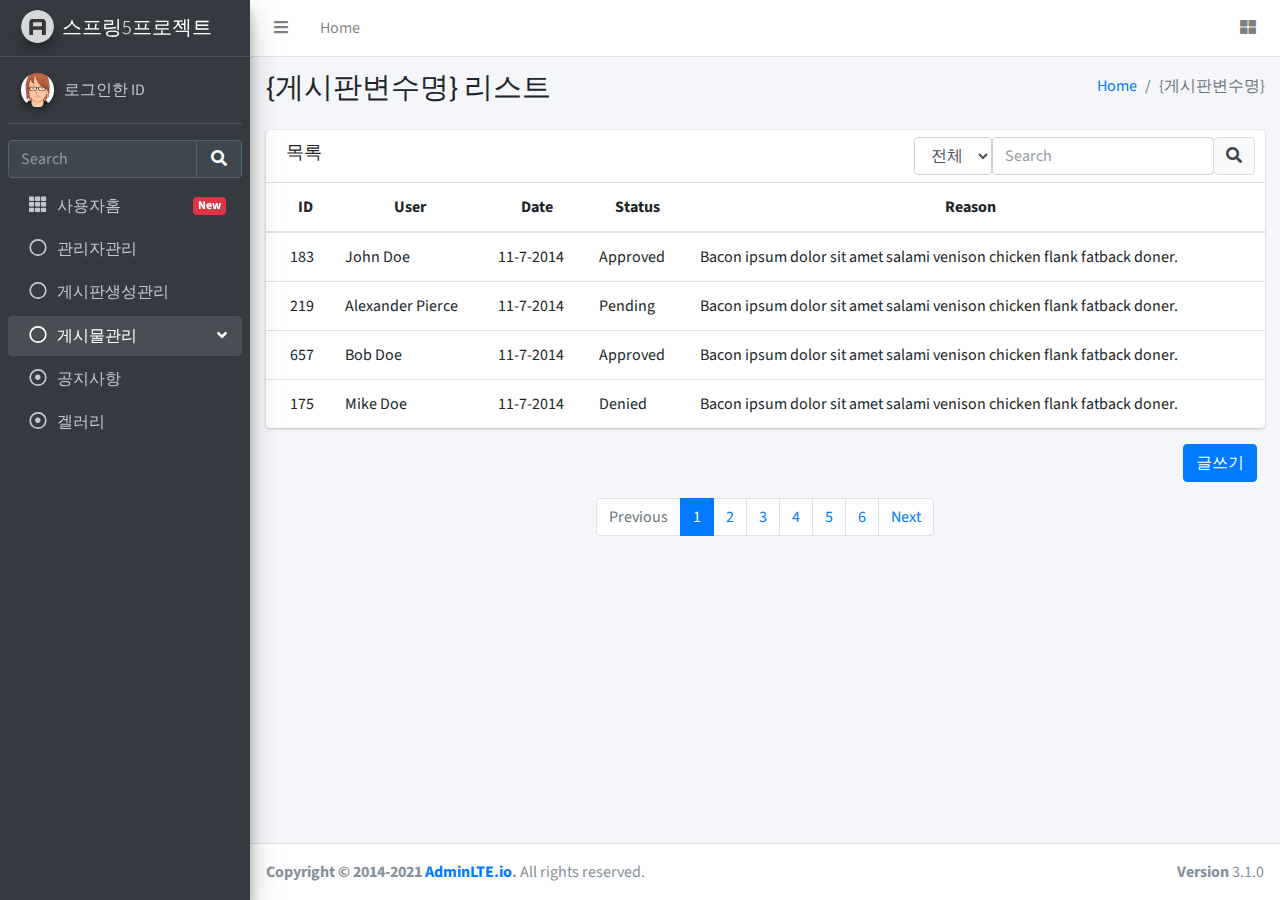
==== src/main/webapp/resources/admin/board_list.html @ eda15b6d "5교시 커밋" ====
<!DOCTYPE html>
<html lang="ko">
<head>
  <meta charset="utf-8">
  <meta name="viewport" content="width=device-width, initial-scale=1">
  <title>AdminLTE 3 | 대시보드</title>
  <!-- Google Font: Source Sans Pro 구글웹폰트 -->
  <link rel="stylesheet" href="https://fonts.googleapis.com/css?family=Source+Sans+Pro:300,400,400i,700&display=fallback">
  <!-- Font Awesome 폰트어썸 -->
  <link rel="stylesheet" href="plugins/fontawesome-free/css/all.min.css">
  <!-- Tempusdominus Bootstrap 4 부트스트랩4 -->
  <link rel="stylesheet" href="plugins/tempusdominus-bootstrap-4/css/tempusdominus-bootstrap-4.min.css">
  <!-- Theme style AdminLTE 테마스타일 -->
  <link rel="stylesheet" href="dist/css/adminlte.min.css">
  <!-- overlayScrollbars 왼쪽스크롤메뉴 -->
  <link rel="stylesheet" href="plugins/overlayScrollbars/css/OverlayScrollbars.min.css">
  <!-- summernote 웹에디터 -->
  <link rel="stylesheet" href="plugins/summernote/summernote-bs4.min.css">
</head>
<body class="hold-transition sidebar-mini layout-fixed">
<div class="wrapper">

  <!-- Preloader A로고 로딩중...표시 -->
  <div class="preloader flex-column justify-content-center align-items-center">
    <img class="animation__shake" src="dist/img/AdminLTELogo.png" alt="AdminLTELogo" height="60" width="60">
  </div>

  <!-- Navbar 햄버거메뉴 라인 부분 -->
  <nav class="main-header navbar navbar-expand navbar-white navbar-light">
    <!-- Left navbar links 왼쪽 햄버거 메뉴와 Home링크메뉴 -->
    <ul class="navbar-nav">
      <li class="nav-item"> 
        <a class="nav-link" data-widget="pushmenu" href="#" role="button"><i class="fas fa-bars"></i></a>
      </li>
      <li class="nav-item d-none d-sm-inline-block">
        <a href="home.html" class="nav-link">Home</a>
      </li>
    </ul>
    <!-- Right navbar links 오른쪽 아이콘 메뉴 -->
    <ul class="navbar-nav ml-auto">
     
      <li class="nav-item">
        <a class="nav-link" data-widget="control-sidebar" data-slide="true" href="#" role="button">
          <i class="fas fa-th-large"></i>
        </a>
      </li>
    </ul>
  </nav>
  <!-- /.navbar -->

  <!-- Main Sidebar Container 왼쪽 사이드메뉴내용 -->
  <aside class="main-sidebar sidebar-dark-primary elevation-4">
    <!-- Brand Logo -->
    <a href="home.html" class="brand-link">
      <img src="dist/img/AdminLTELogo.png" alt="AdminLTE Logo" class="brand-image img-circle elevation-3" style="opacity: .8">
      <span class="brand-text font-weight-light">스프링5프로젝트</span>
    </a>

    <!-- Sidebar -->
    <div class="sidebar">
      <!-- Sidebar user panel (optional) 로그인한 정보 -->
      <div class="user-panel mt-3 pb-3 mb-3 d-flex">
        <div class="image">
          <img src="dist/img/avatar3.png" class="img-circle elevation-2" alt="User Image">
        </div>
        <div class="info">
          <a href="#" class="d-block">로그인한 ID</a>
        </div>
      </div>

      <!-- SidebarSearch Form 검색폼 -->
      <div class="form-inline">
        <div class="input-group" data-widget="sidebar-search">
          <input class="form-control form-control-sidebar" type="search" placeholder="Search" aria-label="Search">
          <div class="input-group-append">
            <button class="btn btn-sidebar">
              <i class="fas fa-search fa-fw"></i>
            </button>
          </div>
        </div>
      </div>

      <!-- Sidebar Menu 메뉴시작 -->
      <nav class="mt-2">
        <ul class="nav nav-pills nav-sidebar flex-column" data-widget="treeview" role="menu" data-accordion="false">
          <!-- Add icons to the links using the .nav-icon class
               with font-awesome or any other icon font library -->
          
          <li class="nav-item">
            <a href="/" class="nav-link">
              <i class="nav-icon fas fa-th"></i>
              <p>
                사용자홈
                <span class="right badge badge-danger">New</span>
              </p>
            </a>
          </li>
          <li class="nav-item">
            <a href="#" class="nav-link">
              <i class="far fa-circle nav-icon"></i>
              <p>관리자관리</p>
            </a>
          </li>
          <li class="nav-item">
            <a href="#" class="nav-link">
              <i class="far fa-circle nav-icon"></i>
              <p>게시판생성관리</p>
            </a>
          </li>
          <li class="nav-item menu-open">
            <a href="#" class="nav-link">
              <i class="far fa-circle nav-icon"></i>
              <p>게시물관리
                <i class="right fas fa-angle-left"></i>
              </p>
            </a>
            <ul class="nav nav-treeview">
              <!-- 위 게시판 생성관리에서 만든 게시판 개수에 따라서 자동 증가(아래) -->
              <li class="nav-item">
                <a href="board_list.html" class="nav-link">
                  <i class="far fa-dot-circle nav-icon"></i>
                  <p>공지사항</p>
                </a>
              </li>
              <li class="nav-item">
                <a href="board_list.html" class="nav-link">
                  <i class="far fa-dot-circle nav-icon"></i>
                  <p>겔러리</p>
                </a>
              </li>
            </ul>
          </li>
          
        </ul>
      </nav>
      <!-- /.sidebar-menu -->
    </div>
    <!-- /.sidebar -->
  </aside>

  <!-- Content Wrapper. Contains page content -->
  <div class="content-wrapper">
    <!-- Content Header (Page header) -->
    <div class="content-header">
      <div class="container-fluid">
        <div class="row mb-2">
          <div class="col-sm-6">
            <h1 class="m-0">{게시판변수명} 리스트</h1>
          </div><!-- /.col -->
          <div class="col-sm-6">
            <ol class="breadcrumb float-sm-right">
              <li class="breadcrumb-item"><a href="#">Home</a></li>
              <li class="breadcrumb-item active">{게시판변수명}</li>
            </ol>
          </div><!-- /.col -->
        </div><!-- /.row -->
      </div><!-- /.container-fluid -->
    </div>
    <!-- /.content-header -->

    <!-- Main content -->
    <section class="content">
      <div class="container-fluid">
        <!-- 콘텐츠 내용 -->
        <div class="card">
          <div class="card-header">
            <h3 class="card-title">목록</h3>

            <div class="card-tools">
              <!-- 내용검색 폼 -->
              <div class="input-group input-group-md">
                <form name="form_search" action="board_list.html" method="GET" class="form-horizontal">
                  <select name="search_type" class="form-control float-left" style="width: inherit;">
                    <option>전체</option>
                    <option>제목</option>
                    <option>내용</option>
                  </select>  
                  <input type="text" name="table_search" class="form-control float-left" placeholder="Search" style="width: inherit;">
                  <div class="input-group-append float-left" style="width: inherit;">
                    <button type="submit" class="btn btn-default">
                      <i class="fas fa-search"></i>
                    </button>
                  </div>                                
                </form>
              </div>
              <!-- //내용검색 폼 -->
            </div>
          </div>
          <!-- /.card-header -->
          <div class="card-body table-responsive p-0">
            <table class="table table-hover">
              <!-- 줄바꿈않할때 다음 클래스추가 text-nowrap  -->
              <thead>
                <tr>
                  <th class="text-center">ID</th>
                  <th class="text-center">User</th>
                  <th class="text-center">Date</th>
                  <th class="text-center">Status</th>
                  <th class="text-center">Reason</th>
                </tr>
              </thead>
              <tbody>
                <!-- 아래 링크주소에 jsp에서 프로그램처리예정 -->
                <tr style="cursor: pointer;" onclick="location.replace('board_view.html?bno-183');">
                  <td>183</td>
                  <td>John Doe</td>
                  <td>11-7-2014</td>
                  <td><span class="tag tag-success">Approved</span></td>
                  <td>Bacon ipsum dolor sit amet salami venison chicken flank fatback doner.</td>
                </tr>
                <tr>
                  <td>219</td>
                  <td>Alexander Pierce</td>
                  <td>11-7-2014</td>
                  <td><span class="tag tag-warning">Pending</span></td>
                  <td>Bacon ipsum dolor sit amet salami venison chicken flank fatback doner.</td>
                </tr>
                <tr>
                  <td>657</td>
                  <td>Bob Doe</td>
                  <td>11-7-2014</td>
                  <td><span class="tag tag-primary">Approved</span></td>
                  <td>Bacon ipsum dolor sit amet salami venison chicken flank fatback doner.</td>
                </tr>
                <tr>
                  <td>175</td>
                  <td>Mike Doe</td>
                  <td>11-7-2014</td>
                  <td><span class="tag tag-danger">Denied</span></td>
                  <td>Bacon ipsum dolor sit amet salami venison chicken flank fatback doner.</td>
                </tr>
              </tbody>
            </table>
          </div>
          <!-- /.card-body -->
        </div>
        <!-- //콘텐츠 내용 -->
        <!-- 페이징 처리 -->
        <div class="col-12 text-right">
          <a href="board_write.html" class="btn btn-primary mb-3">글쓰기</a>
          <ul class="pagination justify-content-center">
              <li class="paginate_button page-item previous disabled" id="example2_previous">
                <a href="#" aria-controls="example2" data-dt-idx="0" tabindex="0" class="page-link">Previous</a>
              </li>
              <li class="paginate_button page-item active">
                <a href="#" aria-controls="example2" data-dt-idx="1" tabindex="0" class="page-link">1</a>
              </li>
              <li class="paginate_button page-item ">
                <a href="#" aria-controls="example2" data-dt-idx="2" tabindex="0" class="page-link">2</a>
              </li>
              <li class="paginate_button page-item ">
                <a href="#" aria-controls="example2" data-dt-idx="3" tabindex="0" class="page-link">3</a>
              </li>
              <li class="paginate_button page-item ">
                <a href="#" aria-controls="example2" data-dt-idx="4" tabindex="0" class="page-link">4</a>
              </li>
              <li class="paginate_button page-item ">
                <a href="#" aria-controls="example2" data-dt-idx="5" tabindex="0" class="page-link">5</a>
              </li>
              <li class="paginate_button page-item ">
                <a href="#" aria-controls="example2" data-dt-idx="6" tabindex="0" class="page-link">6</a>
              </li>
              <li class="paginate_button page-item next" id="example2_next">
                <a href="#" aria-controls="example2" data-dt-idx="7" tabindex="0" class="page-link">Next</a>
              </li>
          </ul>
        </div>
        <!-- //페이징 처리 -->
      </div><!-- /.container-fluid -->
    </section>
    <!-- /.content -->
  </div>
  <!-- /.content-wrapper -->
  <footer class="main-footer">
    <strong>Copyright &copy; 2014-2021 <a href="https://adminlte.io">AdminLTE.io</a>.</strong>
    All rights reserved.
    <div class="float-right d-none d-sm-inline-block">
      <b>Version</b> 3.1.0
    </div>
  </footer>

  <!-- Control Sidebar 오른쪽 바둑판베뉴클릭시 나오는 내용 -->
  <aside class="control-sidebar control-sidebar-dark">
    <!-- demo.js에서 출력할 내용이 존재, demo.js사용않함. -->
    <div class="text-center mt-4">
    <h5>로그아웃</h5><hr class="mb-2"/>
    <button type="button" class="btn btn-primary" id="btn_logout">로그아웃</button>
    </div>
  </aside>
  <!-- /.control-sidebar -->
</div>
<!-- ./wrapper -->
<!-- jQuery 제이쿼리 코어 -->
<script src="plugins/jquery/jquery.min.js"></script>
<!-- jQuery UI 1.11.4 제이쿼리 UI코어 -->
<script src="plugins/jquery-ui/jquery-ui.min.js"></script>
<!-- Resolve conflict in jQuery UI tooltip with Bootstrap tooltip -->
<script>
  $.widget.bridge('uibutton', $.ui.button)
</script>
<!-- Bootstrap 4 부트스트랩4 코어 -->
<script src="plugins/bootstrap/js/bootstrap.bundle.min.js"></script>
<!-- Summernote 섬머노트웹에디터 코어 -->
<script src="plugins/summernote/summernote-bs4.min.js"></script>
<!-- overlayScrollbars 왼쪽스크롤메뉴 코어 -->
<script src="plugins/overlayScrollbars/js/jquery.overlayScrollbars.min.js"></script>
<!-- AdminLTE App AdminLTE코어 -->
<script src="dist/js/adminlte.js"></script>
<!-- AdminLTE for demo purposes 오른쪽메뉴-로그아웃사용 코어: 사용안함. -->
<!-- <script src="dist/js/demo.js"></script> -->
</body>
</html>
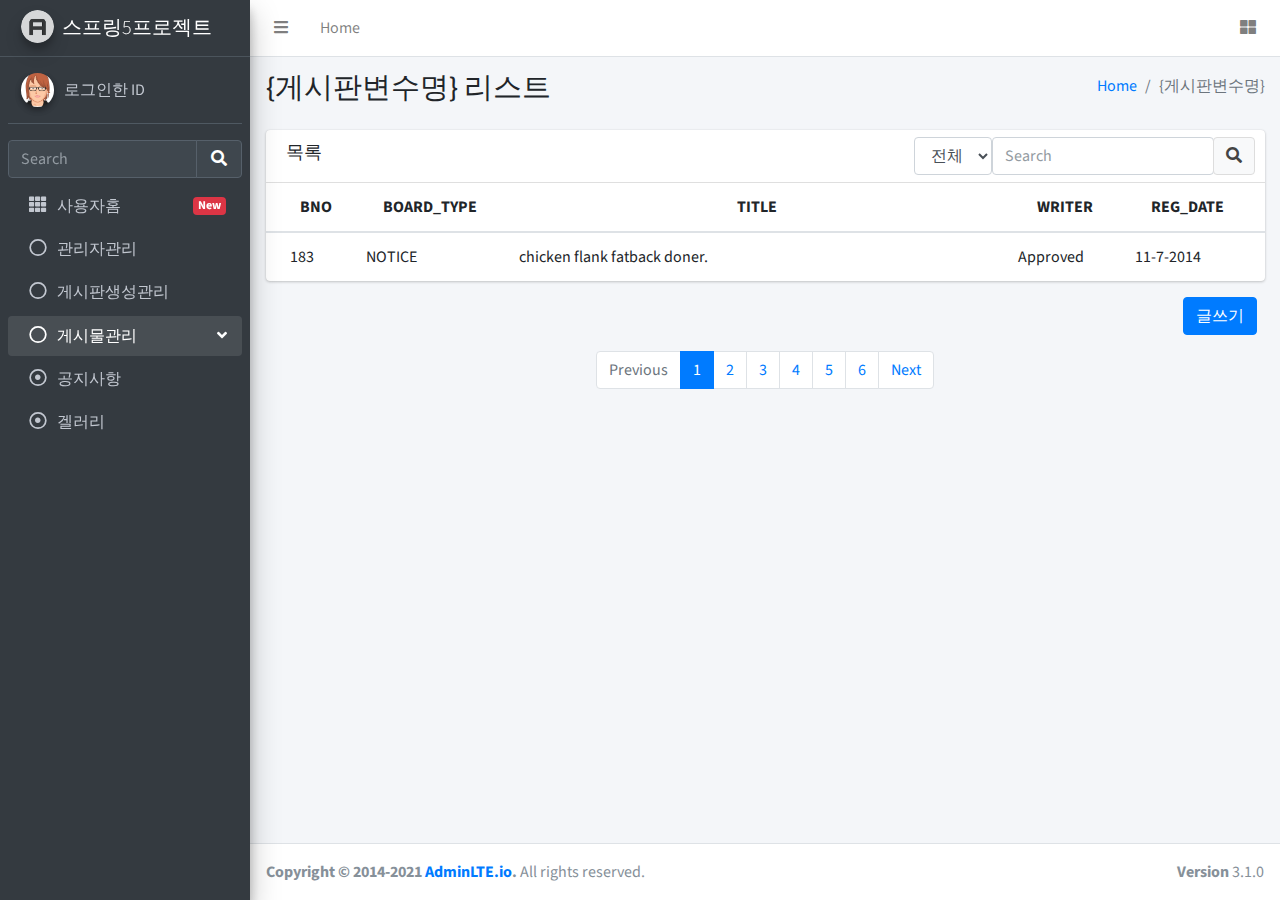
==== commit 18739843: "4교시 커밋" ====
--- a/src/main/webapp/resources/admin/board_list.html
+++ b/src/main/webapp/resources/admin/board_list.html
@@ -192,43 +192,23 @@
               <!-- 줄바꿈않할때 다음 클래스추가 text-nowrap  -->
               <thead>
                 <tr>
-                  <th class="text-center">ID</th>
-                  <th class="text-center">User</th>
-                  <th class="text-center">Date</th>
-                  <th class="text-center">Status</th>
-                  <th class="text-center">Reason</th>
+                  <th class="text-center">BNO</th>
+                  <th class="text-center">BOARD_TYPE</th>
+                  <th class="text-center col-6">TITLE</th>
+                  <th class="text-center">WRITER</th>
+                  <th class="text-center">REG_DATE</th>
                 </tr>
               </thead>
               <tbody>
                 <!-- 아래 링크주소에 jsp에서 프로그램처리예정 -->
-                <tr style="cursor: pointer;" onclick="location.replace('board_view.html?bno-183');">
+                <tr style="cursor: pointer;" onclick="location.replace('board_view.html?bno=183');">
                   <td>183</td>
-                  <td>John Doe</td>
+                  <td>NOTICE</td>
+                  <td>chicken flank fatback doner.</td>
+                  <td><span class="tag tag-success">Approved</span></td>
                   <td>11-7-2014</td>
-                  <td><span class="tag tag-success">Approved</span></td>
-                  <td>Bacon ipsum dolor sit amet salami venison chicken flank fatback doner.</td>
                 </tr>
-                <tr>
-                  <td>219</td>
-                  <td>Alexander Pierce</td>
-                  <td>11-7-2014</td>
-                  <td><span class="tag tag-warning">Pending</span></td>
-                  <td>Bacon ipsum dolor sit amet salami venison chicken flank fatback doner.</td>
-                </tr>
-                <tr>
-                  <td>657</td>
-                  <td>Bob Doe</td>
-                  <td>11-7-2014</td>
-                  <td><span class="tag tag-primary">Approved</span></td>
-                  <td>Bacon ipsum dolor sit amet salami venison chicken flank fatback doner.</td>
-                </tr>
-                <tr>
-                  <td>175</td>
-                  <td>Mike Doe</td>
-                  <td>11-7-2014</td>
-                  <td><span class="tag tag-danger">Denied</span></td>
-                  <td>Bacon ipsum dolor sit amet salami venison chicken flank fatback doner.</td>
-                </tr>
+                
               </tbody>
             </table>
           </div>
@@ -271,6 +251,7 @@
     <!-- /.content -->
   </div>
   <!-- /.content-wrapper -->
+  
   <footer class="main-footer">
     <strong>Copyright &copy; 2014-2021 <a href="https://adminlte.io">AdminLTE.io</a>.</strong>
     All rights reserved.
@@ -309,4 +290,4 @@
 <!-- AdminLTE for demo purposes 오른쪽메뉴-로그아웃사용 코어: 사용안함. -->
 <!-- <script src="dist/js/demo.js"></script> -->
 </body>
-</html>+</html>
